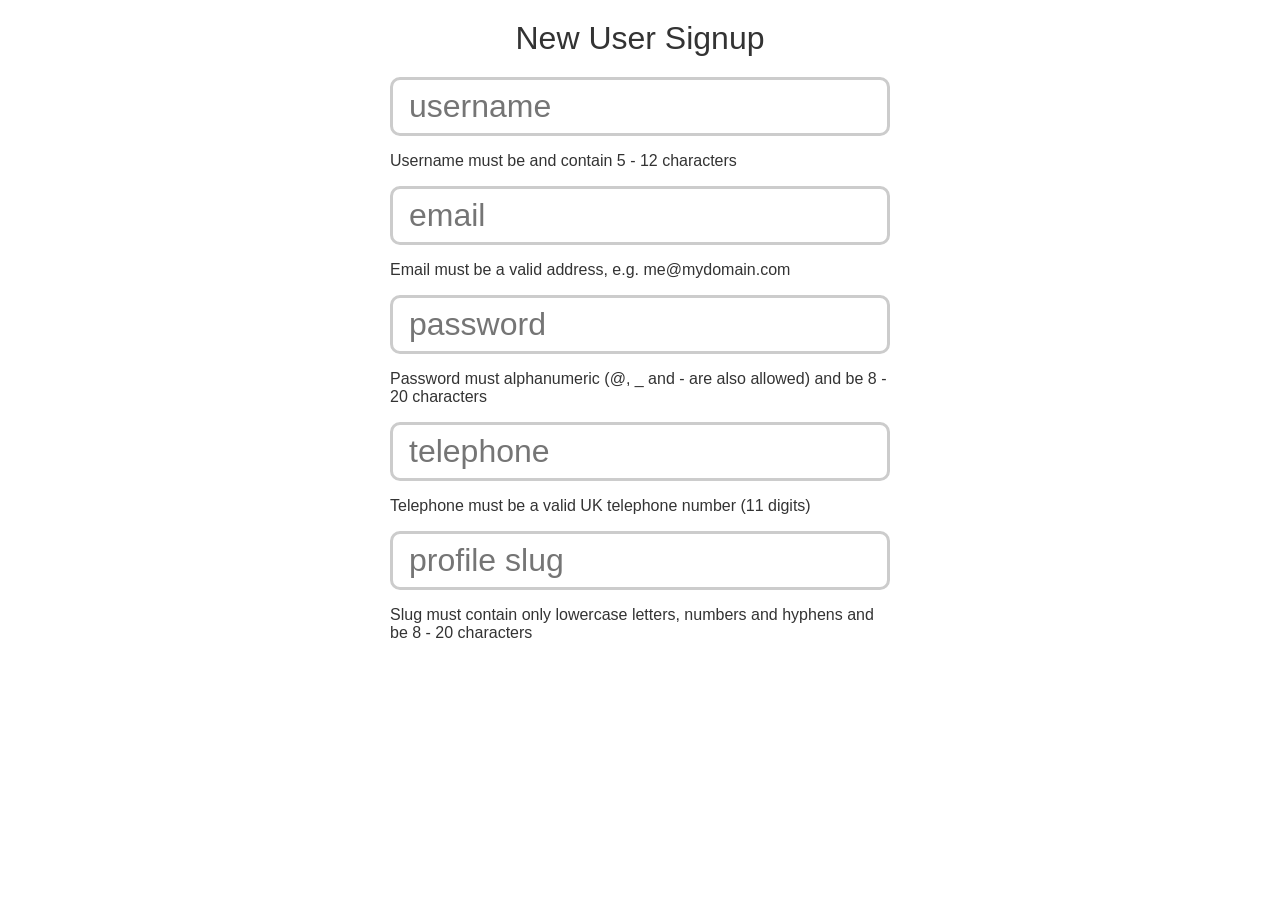
==== 2 - 1 REGEX/index.html @ ad67d6ec "REGEX directory push" ====
<!DOCTYPE html>
<html>
    <head>
        <meta charset="utf-8">
        <title>RegEx Form</title>
        <link rel="stylesheet" href="styles.css">
    </head>
    <body>
        <h1>New User Signup</h1>
        <form>

            <input type="text" name="username" placeholder="username">
            <p>Username must be  and contain 5 - 12 characters</p>

            <input type="text" name="email" placeholder="email">
            <p>Email must be a valid address, e.g. me@mydomain.com</p>

            <input type="password" name="password" placeholder="password">
            <p>Password must alphanumeric (@, _ and - are also allowed) and be 8 - 20 characters</p>

            <input type="text" name="telephone" placeholder="telephone">
            <p>Telephone must be a valid UK telephone number (11 digits)</p>

            <input type="text" name="slug" placeholder="profile slug">
            <p>Slug must contain only lowercase letters, numbers and hyphens and be 8 - 20 characters</p>

        </form>
        <script type="text/javascript" src="validation.js"></script>
    </body>
</html>
---- 2 - 1 REGEX/styles.css ----
body{
    font-family: arial;
    color: #333;
}
h1{
    font-weight: normal;
    margin: 20px auto;
    text-align: center;
}
form{
    width: 500px;
    margin: 20px auto;
}
input{
    display: block;
    padding: 8px 16px;
    font-size: 2em;
    margin: 10px auto;
    width: 100%;
    box-sizing: border-box;
    border-radius: 10px;
    border: 3px solid #ccc;
    outline: none !important;
}
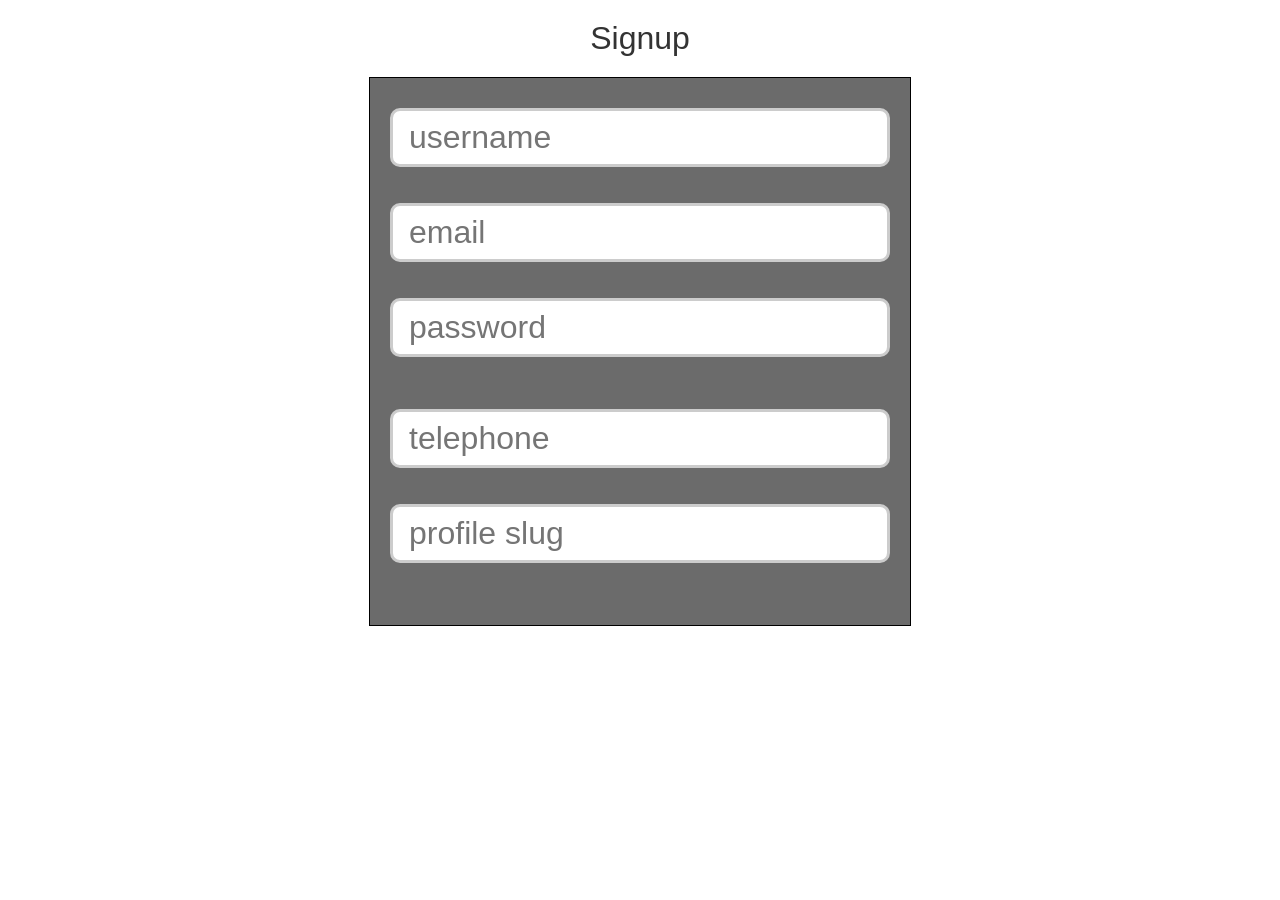
==== commit 7f086b98: "signup menu with regex completed" ====
--- a/2 - 1 REGEX/index.html
+++ b/2 - 1 REGEX/index.html
@@ -6,7 +6,7 @@
         <link rel="stylesheet" href="styles.css">
     </head>
     <body>
-        <h1>New User Signup</h1>
+        <h1>Signup</h1>
         <form>
 
             <input type="text" name="username" placeholder="username">
--- a/2 - 1 REGEX/styles.css
+++ b/2 - 1 REGEX/styles.css
@@ -1,6 +1,8 @@
-body{
+
+
+body {
     font-family: arial;
-    color: #333;
+    color:  #333;
 }
 h1{
     font-weight: normal;
@@ -10,6 +12,9 @@
 form{
     width: 500px;
     margin: 20px auto;
+    padding: 20px;
+    background: #6b6b6b;
+    border: 1px solid black;
 }
 input{
     display: block;
@@ -19,6 +24,31 @@
     width: 100%;
     box-sizing: border-box;
     border-radius: 10px;
-    border: 3px solid #ccc;
-    outline: none !important;
+    border: 3px solid  #ccc;
+    outline: nonoe !important;
 }
+
+/* validation styles */
+
+input.valid{
+    border-color: #36cc36;
+}
+input.invalid{
+    border-color: orange;
+}
+input + p{
+    font-family: arial;
+    font-size: 0.9em;
+    font-weight: bold;
+    text-align: center;
+    margin: 0 10px;
+    color: orange;
+    opacity: 0;
+    /*height: 0;*/
+}
+
+input.invalid + p {
+    opacity: 1;
+    height: auto;
+    margin-bottom: 20px;
+}
